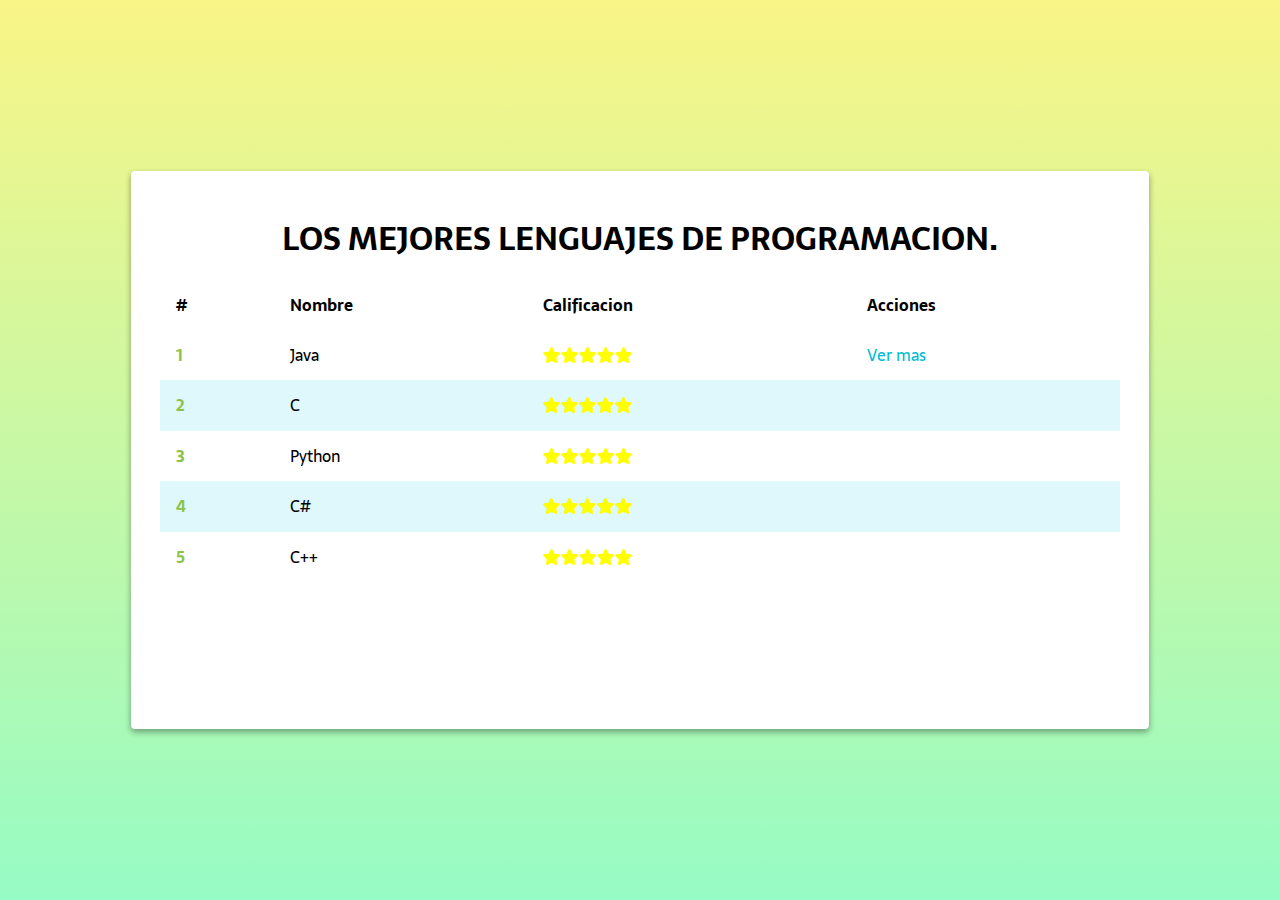
==== bol/index.html @ eabed482 "Proyecto boletines" ====
<!doctype HTML>
<html>
	<head>
		<meta charset="utf-8">
		<meta name="viewport" content="width=device-width,initial-scale:1.0">
		<title>Los mejores lenguajes de programacion</title>
		<link rel="stylesheet" type="text/css" href="./assets/css/main.css">
		<link rel="stylesheet" type="text/css" href="./assets/css/normalize.css">
		<link rel="stylesheet" type="text/css" href="./font-awesome/web-fonts-with-css/css/fontawesome-all.css">
		<link href="https://fonts.googleapis.com/css?family=Sarala" rel="stylesheet">
		<link rel="stylesheet" type="text/css" href="./assets/css/animate.css">

	</head>
	<body>
		<!--Aqui va el el comentario -->
		<div class="container">
			<div class="content animated zoomInRight">
				<header>
					<h1 class="title">Los mejores lenguajes de programacion.</h1>
				</header>
				<table class="table">
					<thead>
						<th>#</th>
						<th>Nombre</th>
						<th>Calificacion</th>
						<th>Acciones</th>
					</thead>
					<tbody>
						<tr>
							<td>1</td>
							<td>Java</td>
							<td><i class="fa fa-star"></i><i class="fa fa-star"></i><i class="fa fa-star"></i><i class="fa fa-star"></i><i class="fa fa-star"></i></td>
							<td><a href="./codigos/java.html">Ver mas</a></td>
						</tr>
						<tr>
							<td>2</tf>
							<td>C</td>
							<td><i class="fa fa-star"></i><i class="fa fa-star"></i><i class="fa fa-star"></i><i class="fa fa-star"></i><i class="fa fa-star"></i></td>
							<td><a href="./codigos/c.html"></a></td>
						</tr>
						<tr>
							<td>3</td>
							<td>Python</td>
							<td><i class="fa fa-star"></i><i class="fa fa-star"></i><i class="fa fa-star"></i><i class="fa fa-star"></i><i class="fa fa-star"></i></i></td>
							<td><a href="./codigos/python.html"></a></td>
						</tr>
						<tr>
							<td>4</td>
							<td>C#</td>
							<td><i class="fa fa-star"></i><i class="fa fa-star"></i><i class="fa fa-star"></i><i class="fa fa-star"></i><i class="fa fa-star"></i></td>
							<td><a href="./codigos/c-sharp.html"></a></td>
						</tr>
						<tr>
							<td>5</td>
							<td>C++</td>
							<td><i class="fa fa-star"></i><i class="fa fa-star"></i><i class="fa fa-star"></i><i class="fa fa-star"></i><i class="fa fa-star"></i></td>
							<td><a href="./codigos/c++.html"></a></td>
						</tr>
					</tbody>
				</table>
			</div>
		</div>
		<script src="./javascript/main.js"></script>		
	</body>
</html>
---- bol/assets/css/main.css ----
/*
	Azul Primario: #00BCD4;
	Verde acentuado: #8BC34A;
	Texto / Iconos: #FFFFFF;
	Texto Primario: #212121;
	Texto Secundario: #BDBDBD;
	Color de division: #BDBDBD;
	Azul Primario Oscuro: #0097A7;
	Azul primario suave: #B2EBF2;
 */
html{font-family: Sarala, Helvetica, Arial, sans-serif;}

img{
	max-width: 100%;
}

a{
	text-decoration: none;
	color: #00BCD4;
}

a:hover{
	opacity: 0.8;
}

.paragraph{
	padding-left: 5px;
	line-height: 1.8em;
	font-weight: 300;
}

.title{
	text-transform: uppercase;
	text-align: center;
}

.container{
	background: #f9f586;
	background-image: -webkit-linear-gradient(to top, #96fbc4 0%, #f9f586 100%);
	background-image: linear-gradient(to top, #96fbc4 0%, #f9f586 100%);
	height: 100vh;
	display: flex;
	align-items: center;
	justify-content: center;
}


.content{
	max-width: 960px;
	width: 100%;
	height: 70vh;
	background-color: white;
	box-shadow: 0 3px 6px rgba(0,0,0,0.16), 0 3px 6px rgba(0,0,0,0.23);
	border-radius: 4px;
	padding: 1.8em;
	overflow-y: scroll;
}

.content{
	height: 500px;
}
td{
	display: block;
	width:100%;
}
th{
	display:none;
}

.table{
	width:100%;
	border-spacing: 0;
}

.table td, .table th{
	padding: 1em;
	text-align: left;
}

.table tr:nth-child(even){
	background-color:#def8fc;
} 

.fa-star{
	color:yellow;
}

.title-item{
	/*
	border-bottom-style: solid;
	border-width: 2px;
	border-color: #BDBDBD;
	*/
	
	border-bottom: solid 2px #8BC34A;
	padding-bottom:1em;
	font-size: 2em;
}

.position{
	background-color: #8BC34A;
	padding: 0.5em;
	color:white;
	border-radius: 4px;
	margin-right: 0.5em;
}

.main-image{
	float:left;
	margin-right: 1em;
	height: 200px ;
}

@media (min-width: 550px){
	th{
		display:table-cell;

	}
	td{
		width: auto;
		display: table-cell;
	}
	td:nth-of-type(1){
	font-size: 1em;
	font-weight: bold;
	color: #8BC34A;
	}
	.content{
		padding:1.8em;
	}

}

@media (min-height: 550px){
	.content{
		height: 500px;
	}
}
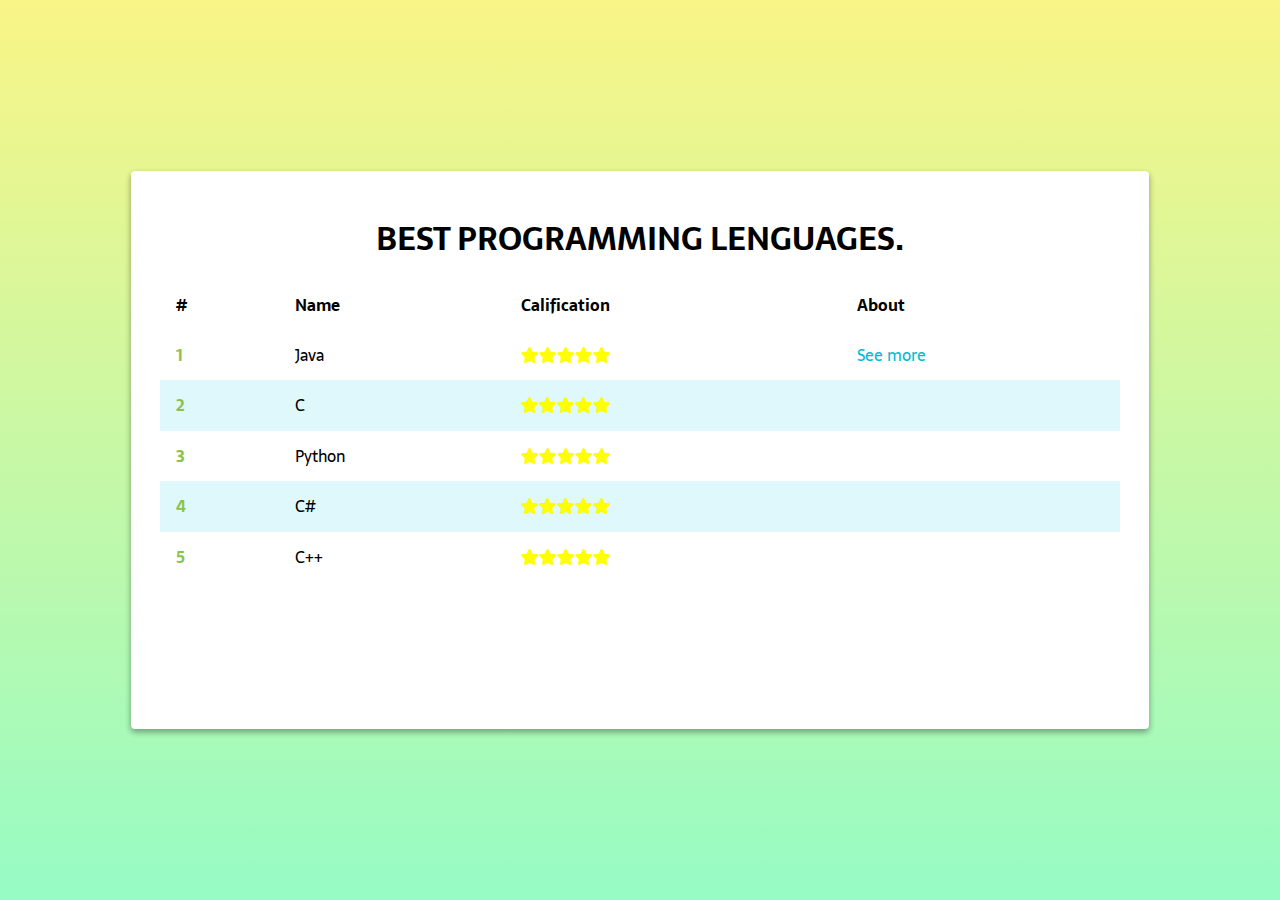
==== commit ddb0600e: "From spanish to english" ====
--- a/bol/index.html
+++ b/bol/index.html
@@ -3,7 +3,7 @@
 	<head>
 		<meta charset="utf-8">
 		<meta name="viewport" content="width=device-width,initial-scale:1.0">
-		<title>Los mejores lenguajes de programacion</title>
+		<title>Best Programming Languages</title>
 		<link rel="stylesheet" type="text/css" href="./assets/css/main.css">
 		<link rel="stylesheet" type="text/css" href="./assets/css/normalize.css">
 		<link rel="stylesheet" type="text/css" href="./font-awesome/web-fonts-with-css/css/fontawesome-all.css">
@@ -16,21 +16,21 @@
 		<div class="container">
 			<div class="content animated zoomInRight">
 				<header>
-					<h1 class="title">Los mejores lenguajes de programacion.</h1>
+					<h1 class="title">BEST programming lenguages.</h1>
 				</header>
 				<table class="table">
 					<thead>
 						<th>#</th>
-						<th>Nombre</th>
-						<th>Calificacion</th>
-						<th>Acciones</th>
+						<th>Name</th>
+						<th>Calification</th>
+						<th>About</th>
 					</thead>
 					<tbody>
 						<tr>
 							<td>1</td>
 							<td>Java</td>
 							<td><i class="fa fa-star"></i><i class="fa fa-star"></i><i class="fa fa-star"></i><i class="fa fa-star"></i><i class="fa fa-star"></i></td>
-							<td><a href="./codigos/java.html">Ver mas</a></td>
+							<td><a href="./codigos/java.html">See more</a></td>
 						</tr>
 						<tr>
 							<td>2</tf>
@@ -60,6 +60,6 @@
 				</table>
 			</div>
 		</div>
-		<script src="./javascript/main.js"></script>		
+		<script src="./javascript/main.js"></script>
 	</body>
-</html>+</html>
